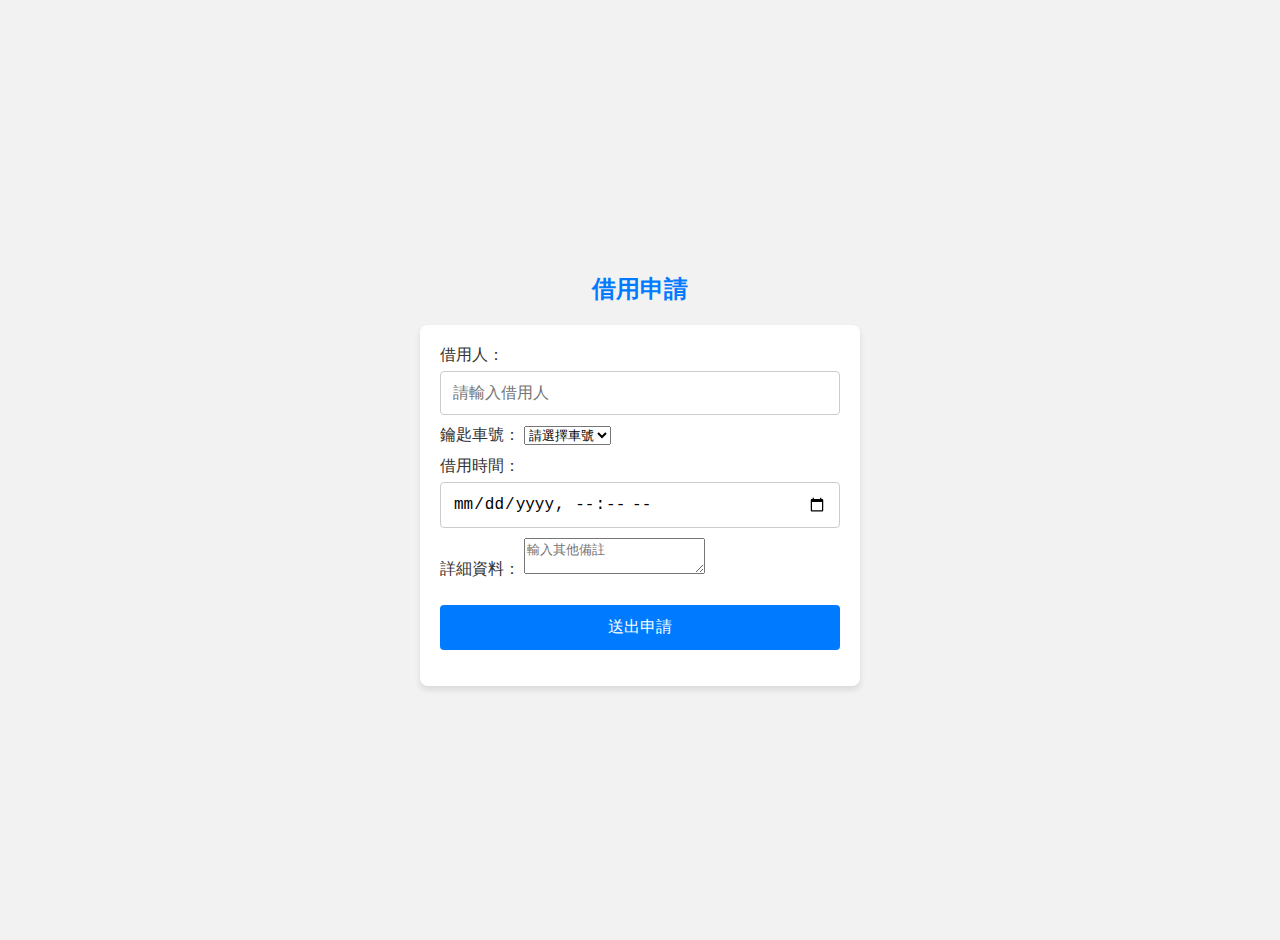
==== borrow.html @ 9ab7c9ea "Create borrow.html" ====
<!DOCTYPE html>
<html lang="zh-Hant">
<head>
  <meta charset="UTF-8" />
  <meta name="viewport" content="width=device-width, initial-scale=1.0" />
  <title>鑰匙借用系統 - 借用申請</title>
  <link rel="icon" href="https://github.githubassets.com/favicons/favicon.png">
  <link rel="stylesheet" href="style.css">
</head>
<body>
  <h2>借用申請</h2>
  <div class="form-container">
    <!-- 借用人：可以預設為登入使用者，也可下拉選擇 -->
    <label>
      借用人：
      <input type="text" id="borrower" placeholder="請輸入借用人" />
    </label>
    <!-- 車號下拉選單 -->
    <label>
      鑰匙車號：
      <select id="carNumber">
        <option value="">請選擇車號</option>
        <option value="ABC-123">ABC-123</option>
        <option value="XYZ-789">XYZ-789</option>
        <!-- 更多選項可從後端動態取得 -->
      </select>
    </label>
    <!-- 預計借用時間：使用日期/時間選擇器 -->
    <label>
      借用時間：
      <input type="datetime-local" id="borrowTime" />
    </label>
    <!-- 詳細資料，可選填 -->
    <label>
      詳細資料：
      <textarea id="detail" placeholder="輸入其他備註"></textarea>
    </label>
    <button id="submitBorrow">送出申請</button>
    <p id="borrowMsg"></p>
  </div>

  <script type="module" src="borrow.js"></script>
</body>
</html>
---- style.css ----
/* style.css */

/* 基本樣式 */
body {
  margin: 0;
  font-family: 'Arial', sans-serif;
  background: #f2f2f2;
  color: #333;
  display: flex;
  flex-direction: column;
  align-items: center;
  justify-content: center;
  min-height: 100vh;
  padding: 20px;
}

h2 {
  margin-bottom: 20px;
  color: #007BFF;
  text-align: center;
}

/* 表單容器 */
.form-container {
  background: #fff;
  padding: 20px;
  border-radius: 8px;
  box-shadow: 0 4px 6px rgba(0,0,0,0.1);
  width: 100%;
  max-width: 400px;
}

label {
  display: block;
  margin-bottom: 10px;
  font-size: 16px;
}

input {
  width: 100%;
  padding: 12px;
  margin-top: 5px;
  border: 1px solid #ccc;
  border-radius: 4px;
  font-size: 16px;
  box-sizing: border-box;
}

button {
  width: 100%;
  padding: 12px;
  background: #007BFF;
  border: none;
  color: #fff;
  font-size: 16px;
  border-radius: 4px;
  cursor: pointer;
  margin-top: 15px;
  transition: background 0.3s;
}

button:hover {
  background: #0056b3;
}

#msg {
  margin-top: 15px;
  text-align: center;
  color: red;
  font-size: 14px;
}
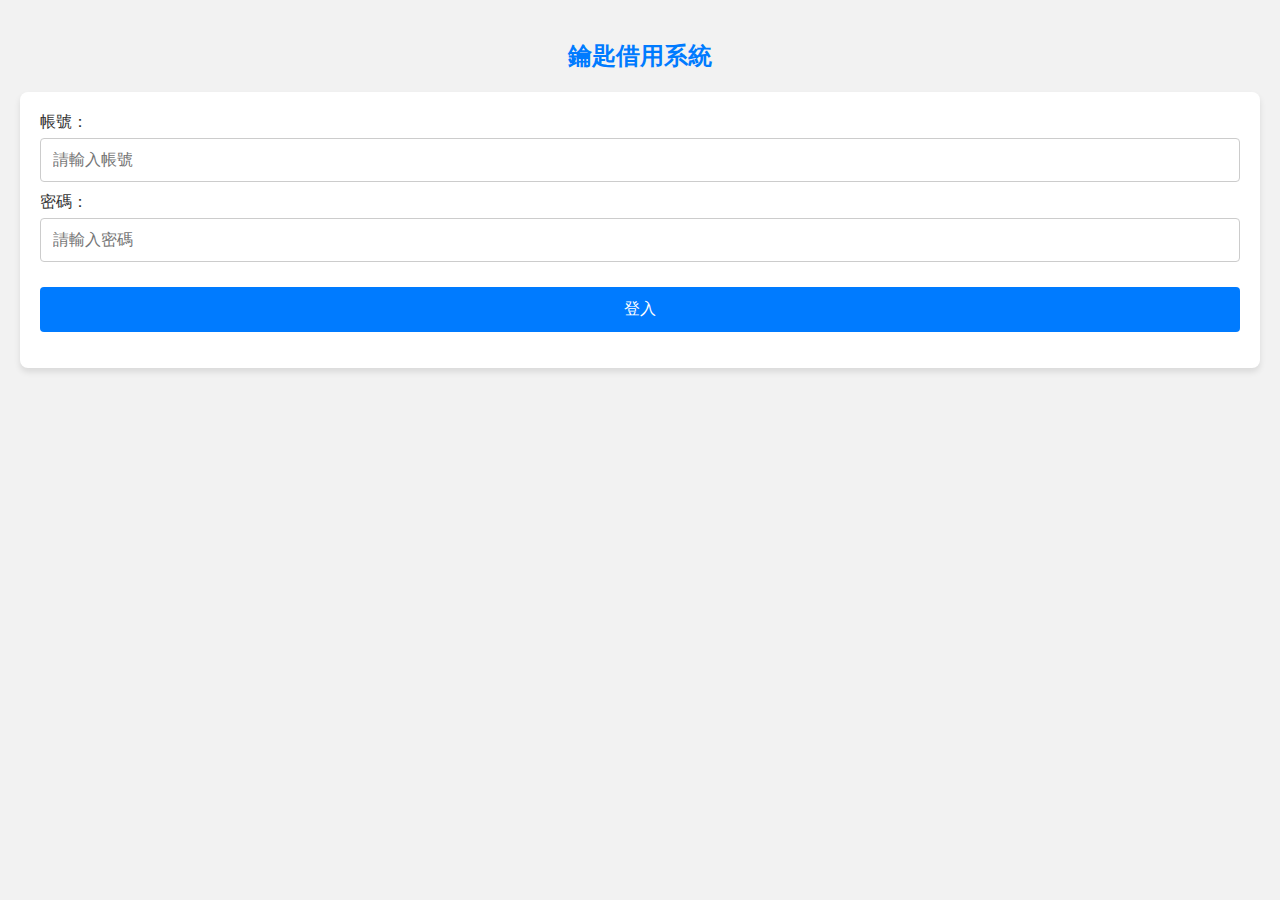
==== commit f44c4aba: "Update borrow.html" ====
--- a/borrow.html
+++ b/borrow.html
@@ -3,42 +3,48 @@
 <head>
   <meta charset="UTF-8" />
   <meta name="viewport" content="width=device-width, initial-scale=1.0" />
-  <title>鑰匙借用系統 - 借用申請</title>
+  <title>鑰匙借用系統 - Dashboard</title>
   <link rel="icon" href="https://github.githubassets.com/favicons/favicon.png">
   <link rel="stylesheet" href="style.css">
 </head>
 <body>
-  <h2>借用申請</h2>
-  <div class="form-container">
-    <!-- 借用人：可以預設為登入使用者，也可下拉選擇 -->
-    <label>
-      借用人：
-      <input type="text" id="borrower" placeholder="請輸入借用人" />
-    </label>
-    <!-- 車號下拉選單 -->
-    <label>
-      鑰匙車號：
-      <select id="carNumber">
-        <option value="">請選擇車號</option>
-        <option value="ABC-123">ABC-123</option>
-        <option value="XYZ-789">XYZ-789</option>
-        <!-- 更多選項可從後端動態取得 -->
-      </select>
-    </label>
-    <!-- 預計借用時間：使用日期/時間選擇器 -->
-    <label>
-      借用時間：
-      <input type="datetime-local" id="borrowTime" />
-    </label>
-    <!-- 詳細資料，可選填 -->
-    <label>
-      詳細資料：
-      <textarea id="detail" placeholder="輸入其他備註"></textarea>
-    </label>
-    <button id="submitBorrow">送出申請</button>
-    <p id="borrowMsg"></p>
-  </div>
-
-  <script type="module" src="borrow.js"></script>
+  <header>
+    <h2>鑰匙借用系統</h2>
+    <div id="userInfo">
+      <p id="welcome"></p>
+      <button id="logoutBtn">登出</button>
+    </div>
+  </header>
+  <main>
+    <section id="borrowSection">
+      <h3>借用申請</h3>
+      <div class="form-container">
+        <!-- 借用人自動填入，使用者無法修改 -->
+        <label>
+          借用人：
+          <input type="text" id="borrower" readonly>
+        </label>
+        <!-- 車號下拉選單 -->
+        <label>
+          鑰匙車號：
+          <select id="carNumber">
+            <option value="">請選擇車號</option>
+            <option value="ABC-123">ABC-123</option>
+            <option value="XYZ-789">XYZ-789</option>
+            <!-- 更多選項可從後端動態取得 -->
+          </select>
+        </label>
+        <!-- 借用時間自動填入並鎖定，不允許修改 -->
+        <label>
+          借用時間：
+          <input type="datetime-local" id="borrowTime" readonly>
+        </label>
+        <button id="submitBorrow">送出申請</button>
+        <p id="borrowMsg"></p>
+      </div>
+    </section>
+  </main>
+  <script type="module" src="dashboard.js"></script>
 </body>
 </html>
+
--- a/style.css
+++ b/style.css
@@ -9,25 +9,39 @@
   display: flex;
   flex-direction: column;
   align-items: center;
-  justify-content: center;
-  min-height: 100vh;
   padding: 20px;
 }
 
-h2 {
+header {
+  width: 100%;
+  max-width: 600px;
   margin-bottom: 20px;
-  color: #007BFF;
   text-align: center;
 }
 
-/* 表單容器 */
+#userInfo {
+  display: flex;
+  justify-content: space-between;
+  align-items: center;
+}
+
+h2, h3 {
+  color: #007BFF;
+}
+
+main {
+  width: 100%;
+  max-width: 600px;
+}
+
 .form-container {
   background: #fff;
   padding: 20px;
   border-radius: 8px;
   box-shadow: 0 4px 6px rgba(0,0,0,0.1);
   width: 100%;
-  max-width: 400px;
+  box-sizing: border-box;
+  margin-bottom: 20px;
 }
 
 label {
@@ -36,7 +50,7 @@
   font-size: 16px;
 }
 
-input {
+input, select, textarea {
   width: 100%;
   padding: 12px;
   margin-top: 5px;
@@ -63,9 +77,8 @@
   background: #0056b3;
 }
 
-#msg {
+#borrowMsg {
   margin-top: 15px;
   text-align: center;
-  color: red;
   font-size: 14px;
 }
